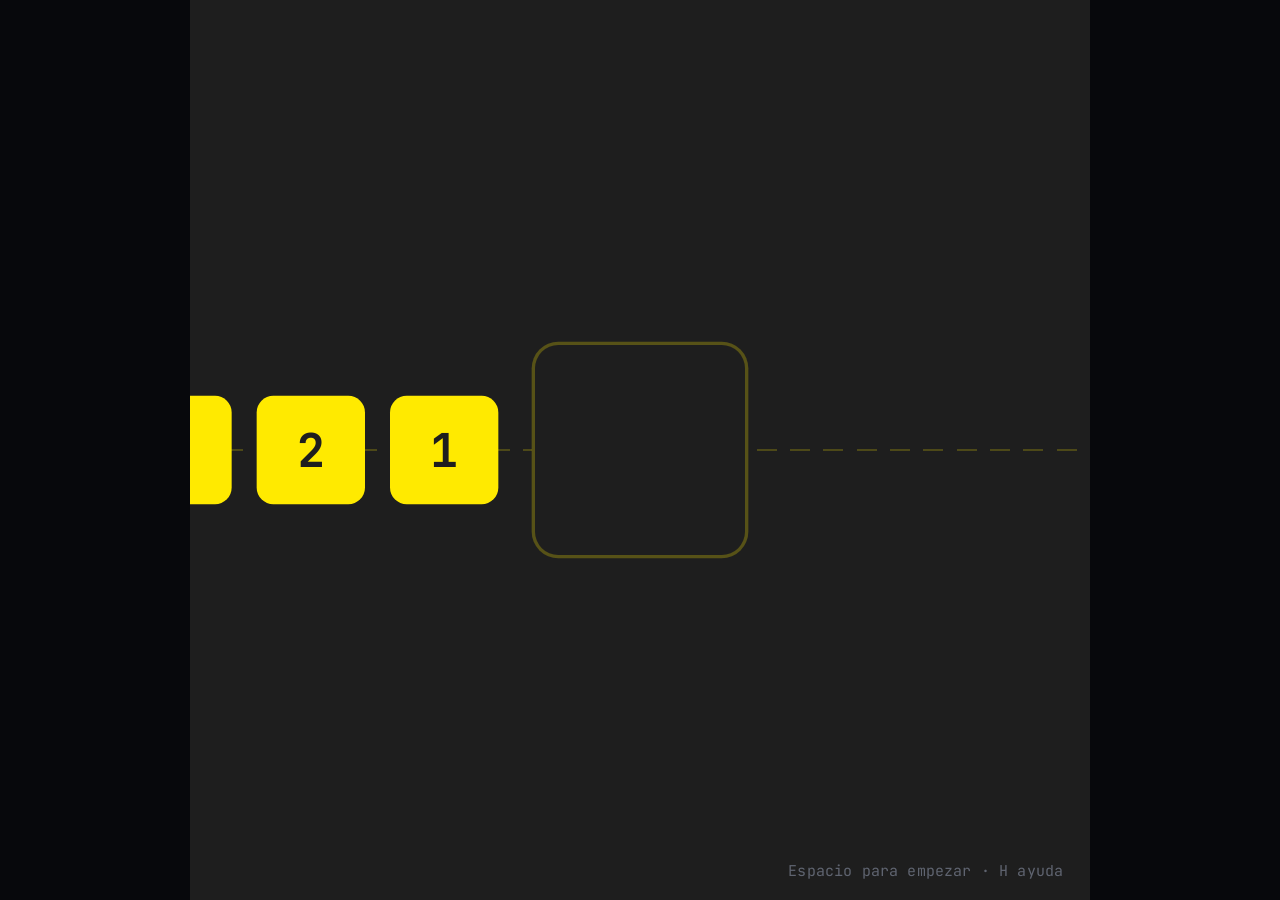
==== presentacion-event-loop/01-single-thread.html @ c43919ec "Reorganiza: carpeta presentacion-event-loop y animaciones sueltas sin número" ====
<!DOCTYPE html>
<html lang="es">
<head>
  <meta charset="UTF-8">
  <title>01 · JS es single-threaded</title>
  <link rel="preconnect" href="https://fonts.googleapis.com">
  <link href="https://fonts.googleapis.com/css2?family=JetBrains+Mono:wght@500;700&display=swap" rel="stylesheet">
  <link rel="stylesheet" href="../shared/styles.css">
  <style>
    /* ---------- Colores de esta escena (a juego con la slide) ----------
       La slide tiene fondo #FFEA00 y texto #1E1E1E; aquí lo invertimos:
       fondo oscuro y elementos amarillos para que el cuadrado contraste. */
    .hilo {
      --fondo: #1E1E1E;
      --acento: #FFEA00;
      --acento-suave: rgba(255, 234, 0, 0.25);
      background: var(--fondo);
      font-family: var(--fuente-codigo);
    }

    /* Vía única por la que pasan las instrucciones */
    .hilo__via {
      position: absolute;
      left: 0;
      right: 0;
      top: 539px;
      height: 2px;
      background: repeating-linear-gradient(90deg,
        var(--acento-suave) 0 24px, transparent 24px 40px);
    }

    /* Zona de ejecución: el único "hilo" */
    .hilo__slot {
      position: absolute;
      left: 410px;
      top: 410px;
      width: 260px;
      height: 260px;
      border: 4px solid var(--acento-suave);
      border-radius: 32px;
      background: var(--fondo);
    }
    /* Barra de progreso de la instrucción en ejecución */
    .hilo__progreso {
      position: absolute;
      left: 40px;
      right: 40px;
      bottom: 24px;
      height: 8px;
      border-radius: 4px;
      background: var(--acento);
      transform-origin: left center;
      transform: scaleX(0);
      visibility: hidden;
      opacity: 0;
    }

    /* Instrucciones: cuadrados amarillos con número oscuro.
       Todas parten centradas en el slot; GSAP las desplaza con `x`. */
    .bloque {
      position: absolute;
      left: 475px;
      top: 475px;
      width: 130px;
      height: 130px;
      display: grid;
      place-items: center;
      border-radius: 20px;
      background: var(--acento);
      color: var(--fondo);
      font-size: 56px;
      font-weight: 700;
    }
  </style>
</head>
<body>

<div class="stage stage--cuadrado hilo">

  <div class="hilo__via"></div>

  <div class="hilo__slot" id="slot">
    <div class="hilo__progreso" id="progreso"></div>
  </div>

  <!-- Las instrucciones. Agrega o quita bloques libremente: la timeline
       se genera recorriendo todos los .bloque en orden. -->
  <div class="bloque">1</div>
  <div class="bloque">2</div>
  <div class="bloque">3</div>
  <div class="bloque">4</div>
  <div class="bloque">5</div>

  <div class="ayuda oculto">
    <div class="ayuda__tarjeta">
      <h2>Controles</h2>
      <table>
        <tr><td><kbd>Espacio</kbd></td><td>Play / pausa</td></tr>
        <tr><td><kbd>R</kbd></td><td>Volver al inicio</td></tr>
        <tr><td><kbd>→</kbd> <kbd>←</kbd></td><td>Siguiente / anterior paso</td></tr>
        <tr><td><kbd>H</kbd></td><td>Mostrar / ocultar esta ayuda</td></tr>
      </table>
    </div>
  </div>
  <div class="pista">Espacio para empezar · H ayuda</div>

</div>

<script src="https://cdn.jsdelivr.net/npm/gsap@3.15.0/dist/gsap.min.js"></script>
<script src="../shared/controls.js"></script>
<script>
  const bloques  = gsap.utils.toArray('.bloque');
  const slot     = document.getElementById('slot');
  const progreso = document.getElementById('progreso');

  // ---------- Medidas y tiempos de esta escena ----------
  const PASO      = 160;   // distancia entre bloques en la fila (130 ancho + 30 hueco)
  const ESPERA_X  = -235;  // x del primer bloque en espera (justo a la izquierda del slot)
  const SALIDA_X  = 700;   // hasta dónde se va un bloque al terminar (fuera del cuadrado)
  const T_EJECUTA = 1.0;   // segundos que tarda "ejecutarse" cada instrucción
  const EMPUJE    = 36;    // cuánto intenta entrar el siguiente bloque mientras hay uno ejecutando
  const ACENTO       = '#FFEA00';                // mismos valores que --acento / --acento-suave del CSS
  const ACENTO_SUAVE = 'rgba(255, 234, 0, 0.25)';

  // Posición x de un bloque según su lugar en la fila: 0 = dentro del slot,
  // 1 = primero esperando, 2 = segundo esperando, ...
  const posicionX = (lugar) => (lugar === 0 ? 0 : ESPERA_X - (lugar - 1) * PASO);

  // Estado inicial: todos en la fila, el primero pegado al slot
  bloques.forEach((b, i) => gsap.set(b, { x: posicionX(i + 1) }));

  // ---------- Timeline ----------
  const tl = gsap.timeline({
    paused: true,
    defaults: { duration: DUR.normal, ease: EASE.suave },
  });

  tl.addLabel('inicio');
  esperar(tl, DUR.margen);

  bloques.forEach((bloque, i) => {
    const siguiente = bloques[i + 1];

    // 1) La fila avanza un lugar: el bloque i entra al slot, el resto se acerca
    tl.addLabel(`instruccion-${i + 1}`);
    bloques.slice(i).forEach((b, j) => {
      tl.to(b, { x: posicionX(j), duration: DUR.lenta, ease: EASE.mover }, j === 0 ? undefined : '<');
    });

    // 2) Se ejecuta: el slot se enciende y la barra se llena
    tl.to(slot, { borderColor: ACENTO, duration: DUR.rapida });
    tl.fromTo(progreso,
      { scaleX: 0, autoAlpha: 1 },
      { scaleX: 1, duration: T_EJECUTA, ease: 'none' }, '<');

    // Mientras tanto, el siguiente intenta entrar y no puede (rebota)
    if (siguiente) {
      tl.to(siguiente, {
        x: posicionX(1) + EMPUJE,
        duration: DUR.rapida,
        ease: EASE.suave,
        repeat: 1,
        yoyo: true,
      }, '<+=0.25');
    }

    // 3) Termina: el bloque sale por la derecha, el slot se apaga
    tl.to(progreso, { autoAlpha: 0, duration: DUR.rapida });
    tl.to(slot, { borderColor: ACENTO_SUAVE, duration: DUR.rapida }, '<');
    tl.to(bloque, { x: SALIDA_X, autoAlpha: 0, duration: DUR.normal, ease: EASE.salida }, '<');
  });

  tl.addLabel('fin');
  esperar(tl, DUR.margen);

  configurarControles(tl);
</script>
</body>
</html>
---- shared/styles.css ----
/* ============================================================
   shared/styles.css
   Estilos comunes para todas las animaciones del Event Loop.

   Secciones:
     1. Variables (paleta, tipografía, medidas)  ← cambia colores aquí
     2. Escenario 1920x1080 escalable
     3. Panel de código (izquierda)
     4. Paneles del runtime (Call Stack, Web APIs, colas, consola)
     5. Event loop (ícono circular)
     6. Ayuda de teclado y pista
     7. Página índice
   ============================================================ */

/* ---------- 1. Variables ---------- */
:root {
  /* Fondos y texto */
  --bg-exterior: #07080c;      /* fuera del escenario */
  --bg-escenario: #0f1117;     /* fondo del escenario 16:9 */
  --bg-panel: #161a23;
  --borde-panel: #262b38;
  --texto: #e8eaf0;
  --texto-suave: #8b93a7;

  /* Colores por componente del runtime (consistentes en todas las animaciones) */
  --color-stack: #f5a524;      /* Call Stack ........ ámbar    */
  --color-webapi: #4f8cff;     /* Web APIs .......... azul     */
  --color-micro: #b56bff;      /* Microtask Queue ... violeta  */
  --color-macro: #ff5d8f;      /* Callback/Macrotask  rosa     */
  --color-consola: #2dd4bf;    /* Consola ........... turquesa */
  --color-loop: #ffffff;       /* Event loop ........ blanco   */

  /* Resaltado de sintaxis del código */
  --sx-keyword: #c792ea;
  --sx-funcion: #82aaff;
  --sx-string: #c3e88d;
  --sx-numero: #f78c6c;
  --sx-comentario: #5c6370;

  /* Tipografía */
  --fuente-ui: 'Inter', system-ui, -apple-system, 'Segoe UI', Roboto, sans-serif;
  --fuente-codigo: 'JetBrains Mono', 'Cascadia Code', 'Fira Code', Consolas, 'Courier New', monospace;

  /* Medidas */
  --alto-linea: 46px;          /* alto de cada línea de código (caben 16 líneas) */
  --alto-frame: 72px;          /* alto de un frame en el stack */
  --gap-frame: 12px;           /* separación entre frames */
  --ancho-item: 300px;         /* ancho de un item en las colas */
  --gap-item: 16px;
  --radio: 16px;
  --padding-panel: 24px;
}

/* ---------- 2. Escenario ---------- */
*, *::before, *::after { box-sizing: border-box; }

html, body {
  margin: 0;
  height: 100%;
  background: var(--bg-exterior);
  color: var(--texto);
  font-family: var(--fuente-ui);
  overflow: hidden;
}

/* Contenedor fijo de 1920x1080; controls.js lo escala con transform para
   que quepa en la ventana manteniendo 16:9. */
.stage {
  position: absolute;
  left: 50%;
  top: 50%;
  width: 1920px;
  height: 1080px;
  transform: translate(-50%, -50%) scale(1);
  transform-origin: center center;
  background: var(--bg-escenario);
  overflow: hidden;
  display: grid;
  grid-template-rows: auto 1fr;
  gap: 32px;
  padding: 56px 64px;
}

/* Variante cuadrada (1080x1080) para animaciones que van dentro de una slide.
   Sin grid ni padding: cada escena coloca sus elementos en absoluto. */
.stage--cuadrado {
  width: 1080px;
  height: 1080px;
  display: block;
  padding: 0;
}

/* Título superior de la escena */
.titulo {
  display: flex;
  align-items: center;
  gap: 20px;
  font-size: 40px;
  font-weight: 700;
  letter-spacing: -0.01em;
}
.titulo__numero {
  font-family: var(--fuente-codigo);
  font-size: 22px;
  font-weight: 500;
  color: var(--texto-suave);
  border: 2px solid var(--borde-panel);
  border-radius: 999px;
  padding: 6px 16px;
}

/* Distribución: código a la izquierda, runtime a la derecha */
.escena {
  display: grid;
  grid-template-columns: 780px 1fr;
  gap: 48px;
  min-height: 0;
}

/* Columna derecha: apila paneles verticalmente */
.runtime {
  display: grid;
  gap: 32px;
  min-height: 0;
}

/* ---------- 3. Panel de código ---------- */
.panel {
  --c: var(--texto-suave);     /* color de acento del panel (se sobreescribe) */
  background: var(--bg-panel);
  border: 2px solid var(--borde-panel);
  border-radius: var(--radio);
  display: flex;
  flex-direction: column;
  min-height: 0;
  overflow: hidden;
}
.panel__titulo {
  padding: 18px var(--padding-panel);
  font-size: 22px;
  font-weight: 600;
  letter-spacing: 0.12em;
  text-transform: uppercase;
  color: var(--c);
  border-bottom: 2px solid var(--borde-panel);
  display: flex;
  align-items: center;
  gap: 12px;
}
.panel__titulo::before {
  content: '';
  width: 12px;
  height: 12px;
  border-radius: 50%;
  background: var(--c);
  box-shadow: 0 0 16px var(--c);
}
.panel__cuerpo {
  position: relative;
  flex: 1;
  min-height: 0;
  padding: var(--padding-panel);
}

.codigo {
  position: relative;
  margin: 0;
  font-family: var(--fuente-codigo);
  font-size: 28px;
  line-height: var(--alto-linea);
  counter-reset: linea;
  white-space: normal;   /* los saltos de línea del HTML no cuentan */
}
/* Barra que resalta la línea en ejecución (la mueve GSAP con `y`) */
.codigo__resaltado {
  display: block;
  position: absolute;
  left: -12px;
  right: -12px;
  top: 0;
  height: var(--alto-linea);
  border-radius: 10px;
  background: color-mix(in srgb, var(--color-stack) 16%, transparent);
  border-left: 5px solid var(--color-stack);
  visibility: hidden;
  opacity: 0;
}
.linea {
  display: block;
  position: relative;
  min-height: var(--alto-linea);   /* las líneas vacías conservan su alto */
  padding-left: 84px;
  white-space: pre;                /* conserva la indentación */
}
.linea::before {
  counter-increment: linea;
  content: counter(linea);
  position: absolute;
  left: 0;
  width: 48px;
  text-align: right;
  color: var(--texto-suave);
  opacity: 0.6;
}
/* Tokens de sintaxis */
.kw  { color: var(--sx-keyword); }
.fn  { color: var(--sx-funcion); }
.str { color: var(--sx-string); }
.num { color: var(--sx-numero); }
.cm  { color: var(--sx-comentario); font-style: italic; }

/* ---------- 4. Paneles del runtime ---------- */
.panel--stack   { --c: var(--color-stack); }
.panel--webapi  { --c: var(--color-webapi); }
.panel--micro   { --c: var(--color-micro); }
.panel--macro   { --c: var(--color-macro); }
.panel--consola { --c: var(--color-consola); }

/* Frames del Call Stack: se apilan de abajo hacia arriba según --i */
.frame {
  --c: var(--color-stack);
  position: absolute;
  left: var(--padding-panel);
  right: var(--padding-panel);
  bottom: calc(var(--padding-panel) + var(--i, 0) * (var(--alto-frame) + var(--gap-frame)));
  height: var(--alto-frame);
  display: flex;
  align-items: center;
  padding: 0 28px;
  font-family: var(--fuente-codigo);
  font-size: 28px;
  color: var(--texto);
  background: color-mix(in srgb, var(--c) 18%, transparent);
  border: 2px solid var(--c);
  border-radius: 12px;
  visibility: hidden;   /* GSAP lo muestra con autoAlpha */
  opacity: 0;
}

/* Items de Web APIs y colas: se colocan de izquierda a derecha según --i */
.item {
  --c: var(--color-macro);
  position: absolute;
  left: calc(var(--padding-panel) + var(--i, 0) * (var(--ancho-item) + var(--gap-item)));
  top: 50%;
  transform: translateY(-50%);
  width: var(--ancho-item);
  height: var(--alto-frame);
  display: flex;
  align-items: center;
  justify-content: space-between;
  padding: 0 24px;
  font-family: var(--fuente-codigo);
  font-size: 26px;
  background: color-mix(in srgb, var(--c) 18%, transparent);
  border: 2px solid var(--c);
  border-radius: 12px;
  visibility: hidden;
  opacity: 0;
}
.item--webapi { --c: var(--color-webapi); }
.item--micro  { --c: var(--color-micro); }
.item--macro  { --c: var(--color-macro); }

/* Temporizador visual dentro de un item de Web APIs */
.temporizador {
  font-size: 22px;
  color: var(--c);
  font-variant-numeric: tabular-nums;
}

/* Consola: líneas en flujo normal, ocultas hasta que GSAP las muestre */
.consola {
  font-family: var(--fuente-codigo);
  font-size: 28px;
  line-height: 1.9;
}
.consola__linea {
  display: flex;
  gap: 16px;
  visibility: hidden;
  opacity: 0;
}
.consola__linea::before {
  content: '>';
  color: var(--color-consola);
  opacity: 0.7;
}

/* ---------- 5. Event loop ---------- */
.event-loop {
  position: absolute;
  width: 120px;
  height: 120px;
  display: grid;
  place-items: center;
  font-size: 16px;
  font-weight: 600;
  letter-spacing: 0.1em;
  text-transform: uppercase;
  color: var(--texto-suave);
}
.event-loop__anillo {
  position: absolute;
  inset: 0;
  border-radius: 50%;
  border: 6px solid var(--borde-panel);
  border-top-color: var(--color-loop);
}

/* ---------- 6. Ayuda de teclado y pista ---------- */
.ayuda {
  position: absolute;
  inset: 0;
  z-index: 10;
  display: grid;
  place-items: center;
  background: rgba(7, 8, 12, 0.8);
  backdrop-filter: blur(6px);
}
.ayuda.oculto { display: none; }
.ayuda__tarjeta {
  background: var(--bg-panel);
  border: 2px solid var(--borde-panel);
  border-radius: var(--radio);
  padding: 40px 56px;
  min-width: 620px;
}
.ayuda__tarjeta h2 { margin: 0 0 24px; font-size: 32px; }
.ayuda__tarjeta table { border-collapse: collapse; font-size: 24px; }
.ayuda__tarjeta td { padding: 10px 24px 10px 0; }
.ayuda__tarjeta kbd {
  font-family: var(--fuente-codigo);
  font-size: 20px;
  padding: 6px 14px;
  border: 2px solid var(--borde-panel);
  border-bottom-width: 4px;
  border-radius: 8px;
  background: var(--bg-escenario);
}

/* Pista discreta que desaparece al pulsar Espacio por primera vez */
.pista {
  position: absolute;
  right: 32px;
  bottom: 24px;
  font-size: 18px;
  color: var(--texto-suave);
  opacity: 0.6;
}
.pista.oculto { display: none; }

/* ---------- 7. Página índice ---------- */
body.pagina-indice { overflow: auto; }
.indice {
  max-width: 720px;
  margin: 12vh auto;
  padding: 0 24px;
}
.indice h1 { font-size: 40px; margin-bottom: 8px; }
.indice p  { color: var(--texto-suave); margin-top: 0; }
.indice ol { list-style: none; padding: 0; display: grid; gap: 12px; }
.indice a {
  display: flex;
  align-items: center;
  gap: 20px;
  padding: 20px 24px;
  background: var(--bg-panel);
  border: 2px solid var(--borde-panel);
  border-left: 6px solid var(--c);
  border-radius: 12px;
  color: var(--texto);
  text-decoration: none;
  font-size: 20px;
  transition: border-color 0.2s, transform 0.2s;
}
.indice a:hover { border-color: var(--c); transform: translateX(4px); }
.indice a code { font-family: var(--fuente-codigo); color: var(--texto-suave); font-size: 16px; }
.indice h2 { font-size: 20px; color: var(--texto-suave); margin: 40px 0 12px; }
/* Fila compacta de enlaces secundarios */
.indice__fila { display: flex; flex-wrap: wrap; gap: 12px; }
.indice__fila a { padding: 12px 18px; font-size: 16px; }
.indice__fila a:hover { transform: none; }
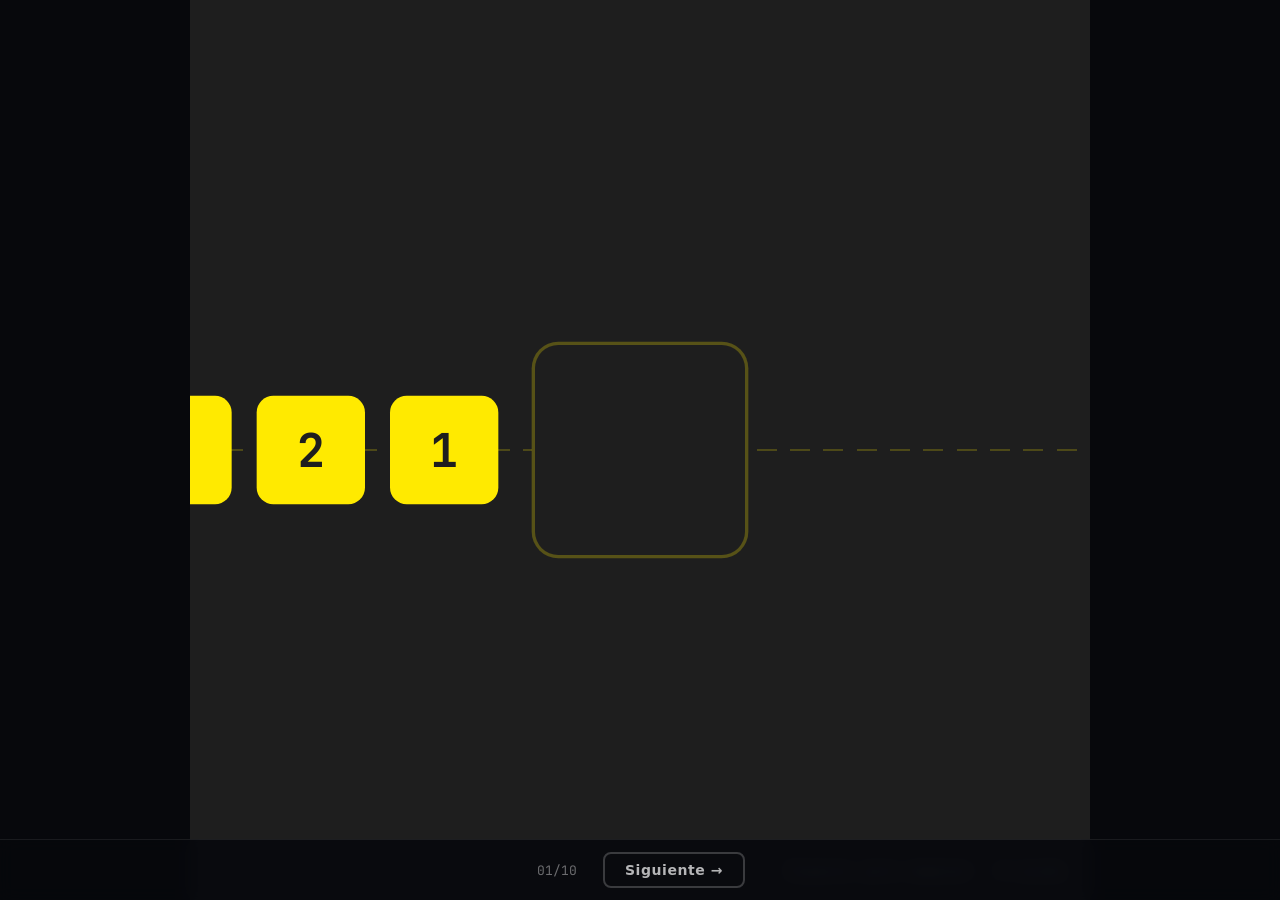
==== commit cb595bd4: "Animaciones infinitas y navegación entre slides - Todas las animaciones de presentacion-event-loop a" ====
--- a/presentacion-event-loop/01-single-thread.html
+++ b/presentacion-event-loop/01-single-thread.html
@@ -7,17 +7,6 @@
   <link href="https://fonts.googleapis.com/css2?family=JetBrains+Mono:wght@500;700&display=swap" rel="stylesheet">
   <link rel="stylesheet" href="../shared/styles.css">
   <style>
-    /* ---------- Colores de esta escena (a juego con la slide) ----------
-       La slide tiene fondo #FFEA00 y texto #1E1E1E; aquí lo invertimos:
-       fondo oscuro y elementos amarillos para que el cuadrado contraste. */
-    .hilo {
-      --fondo: #1E1E1E;
-      --acento: #FFEA00;
-      --acento-suave: rgba(255, 234, 0, 0.25);
-      background: var(--fondo);
-      font-family: var(--fuente-codigo);
-    }
-
     /* Vía única por la que pasan las instrucciones */
     .hilo__via {
       position: absolute;
@@ -29,67 +18,29 @@
         var(--acento-suave) 0 24px, transparent 24px 40px);
     }
 
-    /* Zona de ejecución: el único "hilo" */
-    .hilo__slot {
-      position: absolute;
-      left: 410px;
-      top: 410px;
-      width: 260px;
-      height: 260px;
-      border: 4px solid var(--acento-suave);
-      border-radius: 32px;
-      background: var(--fondo);
-    }
-    /* Barra de progreso de la instrucción en ejecución */
-    .hilo__progreso {
-      position: absolute;
-      left: 40px;
-      right: 40px;
-      bottom: 24px;
-      height: 8px;
-      border-radius: 4px;
-      background: var(--acento);
-      transform-origin: left center;
-      transform: scaleX(0);
-      visibility: hidden;
-      opacity: 0;
-    }
-
-    /* Instrucciones: cuadrados amarillos con número oscuro.
-       Todas parten centradas en el slot; GSAP las desplaza con `x`. */
-    .bloque {
-      position: absolute;
-      left: 475px;
-      top: 475px;
-      width: 130px;
-      height: 130px;
-      display: grid;
-      place-items: center;
-      border-radius: 20px;
-      background: var(--acento);
-      color: var(--fondo);
-      font-size: 56px;
-      font-weight: 700;
-    }
+    /* Posición del slot y de las instrucciones (el aspecto está en shared).
+       Todas las instrucciones parten centradas en el slot; GSAP las desplaza con `x`. */
+    .hilo .slide__slot   { left: 410px; top: 410px; width: 260px; height: 260px; }
+    .hilo .slide__bloque { left: 475px; top: 475px; }
   </style>
 </head>
 <body>
 
-<div class="stage stage--cuadrado hilo">
+<div class="stage stage--cuadrado stage--slide hilo">
 
   <div class="hilo__via"></div>
 
-  <div class="hilo__slot" id="slot">
-    <div class="hilo__progreso" id="progreso"></div>
+  <div class="slide__slot" id="slot">
+    <div class="slide__progreso" id="progreso"></div>
   </div>
 
   <!-- Las instrucciones. Agrega o quita bloques libremente: la timeline
-       se genera recorriendo todos los .bloque en orden. -->
-  <div class="bloque">1</div>
-  <div class="bloque">2</div>
-  <div class="bloque">3</div>
-  <div class="bloque">4</div>
-  <div class="bloque">5</div>
+       se genera recorriendo todos los .slide__bloque en orden. -->
+  <div class="slide__bloque">1</div>
+  <div class="slide__bloque">2</div>
+  <div class="slide__bloque">3</div>
+  <div class="slide__bloque">4</div>
+  <div class="slide__bloque">5</div>
 
   <div class="ayuda oculto">
     <div class="ayuda__tarjeta">
@@ -109,7 +60,7 @@
 <script src="https://cdn.jsdelivr.net/npm/gsap@3.15.0/dist/gsap.min.js"></script>
 <script src="../shared/controls.js"></script>
 <script>
-  const bloques  = gsap.utils.toArray('.bloque');
+  const bloques  = gsap.utils.toArray('.slide__bloque');
   const slot     = document.getElementById('slot');
   const progreso = document.getElementById('progreso');
 
@@ -119,8 +70,10 @@
   const SALIDA_X  = 700;   // hasta dónde se va un bloque al terminar (fuera del cuadrado)
   const T_EJECUTA = 1.0;   // segundos que tarda "ejecutarse" cada instrucción
   const EMPUJE    = 36;    // cuánto intenta entrar el siguiente bloque mientras hay uno ejecutando
-  const ACENTO       = '#FFEA00';                // mismos valores que --acento / --acento-suave del CSS
-  const ACENTO_SUAVE = 'rgba(255, 234, 0, 0.25)';
+  // Colores leídos del CSS (GSAP necesita el valor literal para animar el borde)
+  const estilo       = getComputedStyle(document.querySelector('.stage'));
+  const ACENTO       = estilo.getPropertyValue('--acento').trim();
+  const ACENTO_SUAVE = estilo.getPropertyValue('--acento-suave').trim();
 
   // Posición x de un bloque según su lugar en la fila: 0 = dentro del slot,
   // 1 = primero esperando, 2 = segundo esperando, ...
@@ -174,6 +127,7 @@
   esperar(tl, DUR.margen);
 
   configurarControles(tl);
+  configurarNavegacion();
 </script>
 </body>
 </html>
--- a/shared/styles.css
+++ b/shared/styles.css
@@ -90,6 +90,173 @@
   padding: 0;
 }
 
+/* Colores de las animaciones de la presentación: la slide tiene fondo #FFEA00
+   y texto #1E1E1E, aquí se invierten para que el cuadrado contraste. */
+.stage--slide {
+  --fondo: #1E1E1E;
+  --acento: #FFEA00;
+  --acento-suave: rgba(255, 234, 0, 0.25);
+  background: var(--fondo);
+  font-family: var(--fuente-codigo);
+}
+
+/* Tema slide aplicado al formato "código + paneles" (escenario 1920x1080):
+   todos los paneles en amarillo sobre negro, con texto claro para el código. */
+.stage--slide { color: #f2f2f2; }
+.stage--slide .titulo__numero { color: var(--acento); border-color: var(--acento-suave); }
+.stage--slide .panel { --c: var(--acento); background: transparent; border-color: var(--acento-suave); }
+.stage--slide .panel__titulo { border-bottom-color: var(--acento-suave); }
+.stage--slide .codigo__resaltado { background: rgba(255, 234, 0, 0.12); border-left-color: var(--acento); }
+.stage--slide .linea::before { color: var(--acento); }
+.stage--slide .kw  { color: var(--acento); }
+.stage--slide .fn  { color: #ffffff; }
+.stage--slide .str { color: rgba(255, 234, 0, 0.8); }
+.stage--slide .num { color: rgba(255, 234, 0, 0.8); }
+.stage--slide .cm  { color: rgba(255, 255, 255, 0.35); }
+.stage--slide .frame, .stage--slide .item { --c: var(--acento); color: var(--acento); background: rgba(255, 234, 0, 0.1); }
+.stage--slide .consola__linea::before { color: var(--acento); }
+
+/* Componentes de las animaciones de slides (posición: cada escena) */
+
+/* El hilo: zona donde se ejecuta una instrucción a la vez */
+.slide__slot {
+  position: absolute;
+  border: 4px solid var(--acento-suave);
+  border-radius: 32px;
+  background: var(--fondo);
+}
+/* Barra de progreso de la instrucción en ejecución */
+.slide__progreso {
+  position: absolute;
+  left: 40px;
+  right: 40px;
+  bottom: 24px;
+  height: 8px;
+  border-radius: 4px;
+  background: var(--acento);
+  transform-origin: left center;
+  transform: scaleX(0);
+  visibility: hidden;
+  opacity: 0;
+}
+/* Instrucción: cuadrado amarillo con número oscuro */
+.slide__bloque {
+  position: absolute;
+  width: 130px;
+  height: 130px;
+  display: grid;
+  place-items: center;
+  border-radius: 20px;
+  background: var(--acento);
+  color: var(--fondo);
+  font-size: 56px;
+  font-weight: 700;
+}
+/* Callback: "CB" con contorno, para distinguirlo de las instrucciones */
+.slide__callback {
+  position: absolute;
+  width: 100px;
+  height: 100px;
+  display: grid;
+  align-content: center;
+  justify-items: center;
+  gap: 2px;
+  border: 4px solid var(--acento);
+  border-radius: 18px;
+  background: var(--fondo);
+  color: var(--acento);
+}
+.slide__callback-titulo { font-size: 38px; font-weight: 700; line-height: 1; }
+.slide__callback-sub    { font-size: 13px; font-weight: 500; letter-spacing: 0.04em; opacity: 0.8; }
+/* Tarea en una cola (macrotask / microtask): caja con el nombre de la API */
+.slide__tarea {
+  position: absolute;
+  width: 170px;
+  height: 80px;
+  display: grid;
+  place-items: center;
+  border: 3px solid var(--acento);
+  border-radius: 16px;
+  background: var(--fondo);
+  color: var(--acento);
+  font-size: 20px;
+  font-weight: 700;
+}
+/* Zona de espera de callbacks (punteada) */
+.slide__espera {
+  position: absolute;
+  border: 3px dashed var(--acento-suave);
+  border-radius: 28px;
+}
+/* Anillo de progreso (SVG de 40x40, círculo r=15 → perímetro 94.25).
+   Toma el color del texto del elemento que lo contiene. */
+.slide__anillo-fondo { fill: none; stroke: currentColor; opacity: 0.25; }
+.slide__anillo-arco  { fill: none; stroke: currentColor; stroke-linecap: round; }
+/* Call Stack: contenedor abierto por arriba (por ahí entran y salen los frames) */
+.slide__pila {
+  position: absolute;
+  border: 4px solid var(--acento-suave);
+  border-top: none;
+  border-radius: 0 0 32px 32px;
+}
+/* Marca punteada de la boca de la pila */
+.slide__pila-boca {
+  position: absolute;
+  height: 4px;
+  background: repeating-linear-gradient(90deg,
+    var(--acento-suave) 0 16px, transparent 16px 32px);
+}
+/* Frame: una función en la pila. Contorno = pausada; relleno = la que el hilo ejecuta */
+.slide__frame {
+  position: absolute;
+  display: flex;
+  align-items: center;
+  justify-content: space-between;
+  padding: 0 28px;
+  border: 3px solid var(--acento);
+  border-radius: 16px;
+  background: var(--fondo);
+  color: var(--acento);
+  font-weight: 700;
+  visibility: hidden;
+  opacity: 0;
+}
+.slide__frame svg { width: 48px; height: 48px; }
+/* El hilo: punto brillante que señala el frame que se está ejecutando */
+.slide__hilo-punto {
+  position: absolute;
+  width: 28px;
+  height: 28px;
+  border-radius: 50%;
+  background: var(--acento);
+  box-shadow: 0 0 24px var(--acento);
+  visibility: hidden;
+  opacity: 0;
+}
+/* Etiqueta discreta para nombrar cada zona (posición: cada escena) */
+.slide__etiqueta {
+  position: absolute;
+  font-size: 20px;
+  font-weight: 700;
+  letter-spacing: 0.12em;
+  text-transform: uppercase;
+  color: var(--acento);
+  opacity: 0.6;
+}
+/* Anillo del event loop en tema slide (el texto del centro no gira) */
+.stage--slide .event-loop__anillo {
+  border-color: var(--acento-suave);
+  border-top-color: var(--acento);
+}
+.stage--slide .event-loop__texto {
+  position: relative;
+  text-align: center;
+  font-size: 22px;
+  line-height: 1.3;
+  letter-spacing: 0.1em;
+  color: var(--acento);
+}
+
 /* Título superior de la escena */
 .titulo {
   display: flex;
@@ -350,7 +517,53 @@
 }
 .pista.oculto { display: none; }
 
-/* ---------- 7. Página índice ---------- */
+/* ---------- 7. Navegación entre animaciones ---------- */
+.animacion-nav {
+  position: fixed;
+  bottom: 0;
+  left: 0;
+  right: 0;
+  z-index: 100;
+  display: flex;
+  justify-content: center;
+  padding: 12px 24px;
+  background: rgba(7, 8, 12, 0.85);
+  backdrop-filter: blur(8px);
+  border-top: 1px solid rgba(255, 255, 255, 0.08);
+}
+.animacion-nav__contenedor {
+  display: flex;
+  align-items: center;
+  gap: 24px;
+}
+.animacion-nav__boton {
+  display: inline-block;
+  padding: 8px 20px;
+  background: transparent;
+  border: 2px solid rgba(255, 255, 255, 0.2);
+  border-radius: 8px;
+  color: rgba(255, 255, 255, 0.7);
+  font-family: var(--fuente-ui);
+  font-size: 14px;
+  font-weight: 600;
+  text-decoration: none;
+  letter-spacing: 0.04em;
+  transition: border-color 0.2s, color 0.2s, background 0.2s;
+}
+.animacion-nav__boton:hover {
+  border-color: rgba(255, 255, 255, 0.6);
+  color: #fff;
+  background: rgba(255, 255, 255, 0.08);
+}
+.animacion-nav__numero {
+  font-family: var(--fuente-codigo);
+  font-size: 13px;
+  color: rgba(255, 255, 255, 0.4);
+  min-width: 44px;
+  text-align: center;
+}
+
+/* ---------- 8. Página índice ---------- */
 body.pagina-indice { overflow: auto; }
 .indice {
   max-width: 720px;
